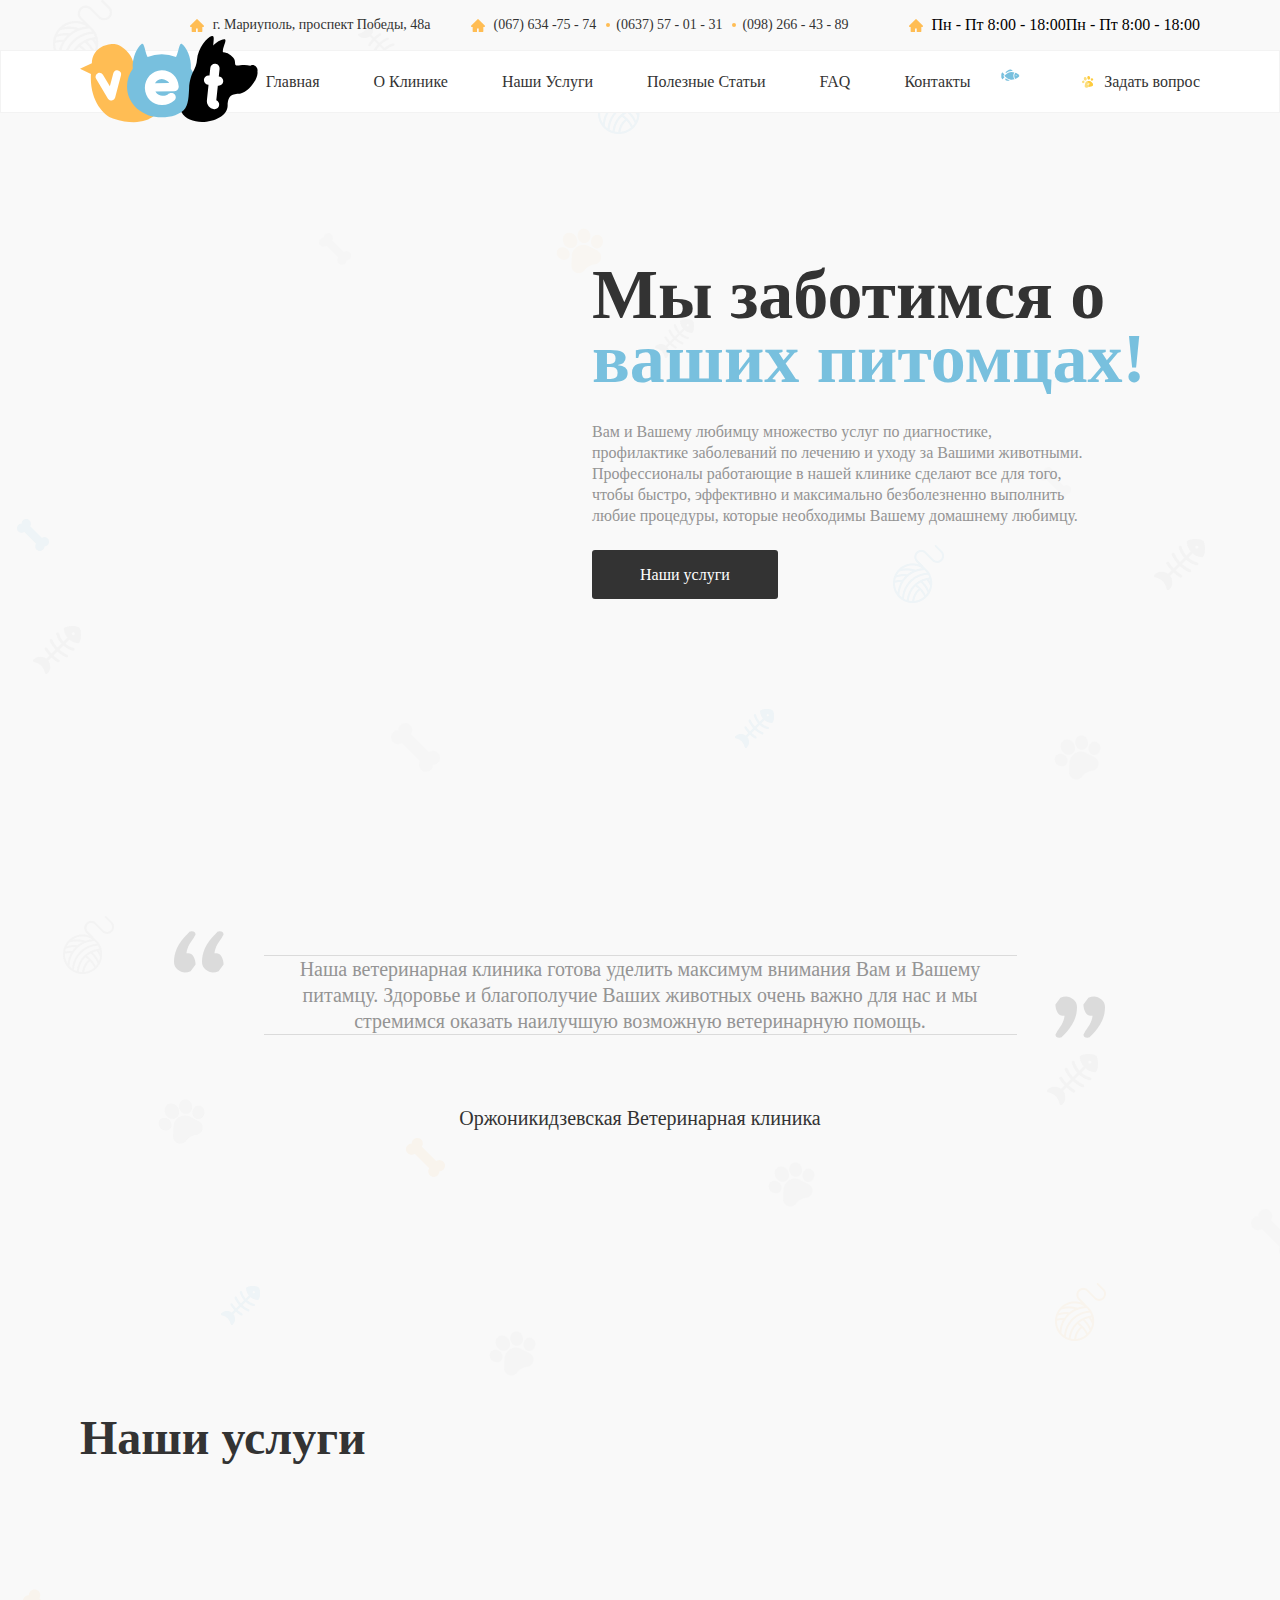
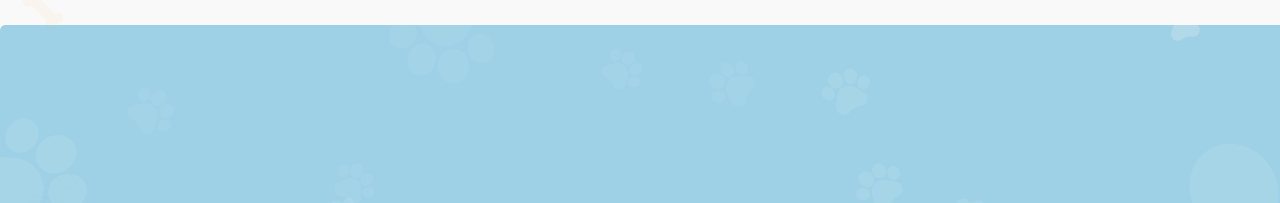
==== index.html @ b2831ac0 "initial commit" ====
<!DOCTYPE html>
<html lang="en">
<head>
  <meta charset="UTF-8">
  <meta http-equiv="X-UA-Compatible" content="IE=edge">
  <meta name="viewport" content="width=device-width, initial-scale=1.0">
  <link rel="stylesheet" href="css/normalize.css">
  <link rel="stylesheet" href="css/style.css">
  <title>3-imtihon</title>
</head>
<body>
  <header class="site_header">
    <div class="header_inner ">
      <div class="header_top container">
          <a class="location logo" href="#" target="_blank">г. Мариуполь, проспект Победы, 48а</a>
          <ul class="site-header__list">
              <li><a class="header_top_tel logo" href="tel:+0676347574">(067) 634 -75 - 74</a></li>
              <li><a class="header_top_tel circle" href="tel:+0637570131">(0637) 57 - 01 - 31</a></li>
              <li><a class="header_top_tel circle" href="tel:+0982664389">(098) 266 - 43 - 89</a></li>
          </ul>
          <ul class="site-header__list">
              <span class="date logo">Пн - Пт 8:00 - 18:00</span>
              <span class="date">Пн - Пт 8:00 - 18:00</span>
          </ul>
      </div>
      <div class="header_bottom">
          <div class="container">
              <div class="logo">
                  <a href="index.html" class="logo_link"><img src="img/site-header-logo.svg" alt="Logo image" class="logo_img"></a>
              </div>
              <div class="navbar">
                  <a href="#" class="header_link" target="_blank">Главная</a>
                  <a href="#" class="header_link" target="_blank">О Клинике</a>
                  <a href="#" class="header_link" target="_blank">Наши Услуги</a>
                  <a href="#" class="header_link" target="_blank">Полезные Статьи</a>
                  <a href="#" class="header_link" target="_blank">FAQ</a>
                  <a href="#" class="header_link" target="_blank">Контакты</a>
                  <img src="img/active-img.svg" alt="active icon" class="active">
              </div>
              <div class="enquire btn">
                  <a href="javascript:void(0)" class="header_link pet_logo">Задать вопрос</a>
              </div>
          </div>
      </div>
    </div>
  </header>
  <main class="site-main">
    <section class="site-hero">
      <div class="container">
        <div class="site-hero__content">
          <h1 class="site-hero__title">Мы заботимся о <span class="site-hero__span">ваших питомцах!</span></h1>
          <p class="site-hero__text">Вам и Вашему любимцу множество услуг по диагностике, профилактике заболеваний по лечению и уходу за Вашими животными. Профессионалы работающие в нашей клинике сделают все для того, чтобы быстро, эффективно и максимально безболезненно выполнить любие процедуры, которые необходимы Вашему домашнему любимцу.</p>
          <a class="site-hero__link" href="#">Наши услуги</a>
        </div>
      </div>
    </section>
    <section class="site-intro">
      <div class="container">
        <p class="site-intro__text">Наша ветеринарная клиника готова уделить максимум внимания Вам и Вашему питамцу. Здоровье и благополучие Ваших животных очень важно для нас и мы стремимся оказать наилучшую возможную ветеринарную помощь.</p>
        <p class="site-intro__smalltext">Оржоникидзевская Ветеринарная клиника</p>
      </div>
    </section>

    <section class="site-services">
      <div class="container">
        <h2 class="site-services__title">Наши услуги</h2>
      </div>

    </section>

    <section class="site-form">
      <div class="container">

      </div>
    </section>
  </main>

</body>
</html>
---- css/style.css ----
html {
  box-sizing: border-box;
  height: 100%;
  scroll-behavior: smooth;
}

*,
*::before,
*::after{
  box-sizing: inherit;
}

body {
  display: flex;
  flex-direction: column;
  overflow-x: hidden;
  height: 100%;
  padding: 0;
  margin: 0;
  background-image: url("../img/body-bg.png");
  background-color: #F9F9F9;
}

.visually-hidden {
  position: absolute;
  width: 1px;
  height: 1px;
  margin: -1px;
  border: 0;
  padding: 0;
  clip: rect(0 0 0 0);
  overflow: hidden;
}

.container {
  max-width: 1160px;
  padding-left: 20px;
  padding-right: 20px;
  margin-left: auto;
  margin-right: auto;
}


/* HEADER */

.header_top {
  display: flex;
  justify-content: flex-end;
  align-items: center;
}

.location {
  font-style: normal;
  font-weight: 500;
  font-size: 14px;
  line-height: 18px;
  display: flex;
  align-items: center;
  color: #333333;
  text-decoration: none;
}

.site-header__list {
  list-style: none;
  display: flex;
  justify-content: space-between;
  align-items: center;
}

.location:hover {
  color: #FFBD54;
}

.site_header .header_top a:active {
  color: #333333;
  opacity: 0.6;
}

.header_top_tel {
  position: relative;
  display: flex;
  align-items: center;
  text-decoration: none;
  font-style: normal;
  font-weight: 500;
  font-size: 14px;
  line-height: 18px;
  color: #333333;
  margin-right: 20px;
}

.header_top_tel:hover {
  color: #ffbd54;
}

.circle:before {
  content: "";
  width: 4px;
  height: 4px;
  background: #ffbd54;
  border-radius: 50%;
  position: absolute;
  left: -10px;
}

.site_header .header_top .logo {
  position: relative;
  display: block;
  padding-left: 23px;
}

.site_header .header_top .logo:before {
  content: "";
  width: 14px;
  height: 14px;
  background-image: url("../img/home-icon.svg");
  background-repeat: no-repeat;
  background-size: contain;
  background-position: center;
  left: 0;
  position: absolute;
  top: 0;
  bottom: 0;
  margin: auto;
}

.site_header .header_bottom .pet_logo {
  position: relative;
  display: block;
  padding-left: 23px;
  font-style: normal;
  font-weight: 500;
  font-size: 16px;
  line-height: 21px;
  text-align: right;
  text-decoration: none;
  color: #333333;
}

.site_header .header_bottom .pet_logo:before {
  content: "";
  width: 14px;
  height: 14px;
  background-image: url("../img/header-cage.svg");
  background-repeat: no-repeat;
  background-size: contain;
  background-position: center;
  left: 0;
  position: absolute;
  top: 0;
  bottom: 0;
  margin: auto;
}

.header_bottom {
  background: #FFFFFF;
  border: 1px solid #F3F3F3;
  -webkit-box-sizing: border-box;
  box-sizing: border-box;
}

.header_bottom .container {
  display: -webkit-box;
  display: -ms-flexbox;
  display: flex;
  -webkit-box-pack: justify;
  -ms-flex-pack: justify;
  justify-content: space-between;
  -webkit-box-align: center;
  -ms-flex-align: center;
  align-items: center;
}

.header_bottom .navbar .header_link {
  position: relative;
  font-style: normal;
  font-weight: 500;
  font-size: 16px;
  line-height: 21px;
  text-decoration: none;
  color: #333333;
  display: inline-block;
  padding: 20px 25px;
}

.header_bottom .navbar .header_link:after {
  content: '';
  position: absolute;
  width: 60%;
  height: 4px;
  bottom: 20px;
  background: #F4FFAD;
  left: 0;
  margin: auto;
  right: 0;
  display: none;
}

.header_bottom .navbar .header_link:hover::after {
  display: block;
}

.header_bottom .navbar .header_link:active {
  opacity: 0.6;
}

.header_bottom .navbar .header_link:active~.active {
  opacity: 0.6;
}

.header_bottom .navbar {
  margin-left: 100px;
  position: relative;
}

.header_bottom {
  position: relative;
}

.header_bottom .logo .logo_link {
  position: absolute;
  top: -15px;
}

.header_bottom .logo .logo_link:hover {
  opacity: 0.8;
}

.header_bottom .logo .logo_link:active {
  opacity: 0.6;
}

/* HERO */

.site-hero {
  padding-top: 150px;
  padding-bottom: 300px;
}

.site-hero {
  background-image: url("../img/hero-bgimg-first.svg"), url("../img/hero-bgimg-second.svg");
  background-position: calc(50% + -100px) -190px, calc(50% + -120px) -150px;
  background-repeat: no-repeat;
}

.site-hero__content {
  width: 608px;
  margin-left: auto;
}

.site-hero__title {
  font-style: normal;
  font-weight: bold;
  font-size: 70px;
  line-height: 64px;
  color: #333333;
  margin: 0;
  margin-bottom: 30px;
}

.site-hero__span {
  color: #78C0DE;
}

.site-hero__text {
  max-width: 495px;
  font-style: normal;
  font-weight: normal;
  font-size: 16px;
  line-height: 21px;
  color: #949494;
  margin: 0;
  margin-bottom: 38px;
}

.site-hero__link {
  padding: 16px 48px;
  text-decoration: none;
  font-style: normal;
  font-weight: 500;
  font-size: 16px;
  line-height: 21px;
  border-radius: 3px;
  background: #333333;
  color: #FFFFFF;
}

/* INTRO */

.site-intro {
  padding-top: 50px;
  padding-bottom: 50px;
}

.site-intro__text {
  position: relative;
  width: 753px;
  margin-right: auto;
  margin-left: auto;
  font-style: normal;
  font-weight: normal;
  font-size: 20px;
  line-height: 26px;
  text-align: center;
  color: #949494;
  margin-bottom: 70px;
}

.site-intro__text {
  border-top: 1px solid #DBDBDB;
  border-bottom: 1px solid #DBDBDB;
}

.site-intro__text::before {
  position: absolute;
  width: 142px;
  height: 128px;
  top: -25px;
  left: -90px;
  content: "";
  display: block;
  background-image: url("../img/qo\'shtirnoq-open.svg");
  background-repeat: no-repeat;
}

.site-intro__text::after {
  position: absolute;
  width: 142px;
  height: 78px;
  top: 40px;
  right: -180px;
  content: "";
  display: block;
  background-image: url("../img/qo\'shtirnoq-close.svg");
  background-repeat: no-repeat;
}

.site-intro__smalltext {
  font-style: normal;
  font-weight: 500;
  font-size: 20px;
  line-height: 26px;
  text-align: center;
  color: #333333;
  margin: 0;
}

/* SERVICES */

.site-services {
  padding-top: 190px;
  padding-bottom: 120px;
}

.site-services__title {
  text-align: center;
  font-style: normal;
  font-weight: bold;
  font-size: 48px;
  line-height: 54px;
  display: flex;
  align-items: center;
  color: #333333;
}

/* FORM */

.site-form {
  padding-top: 90px;
  padding-bottom: 88px;
  width: 1440px;
  background-image: url("../img/form-bgimg.svg");
  background-repeat: no-repeat;
  background-size: cover;
}
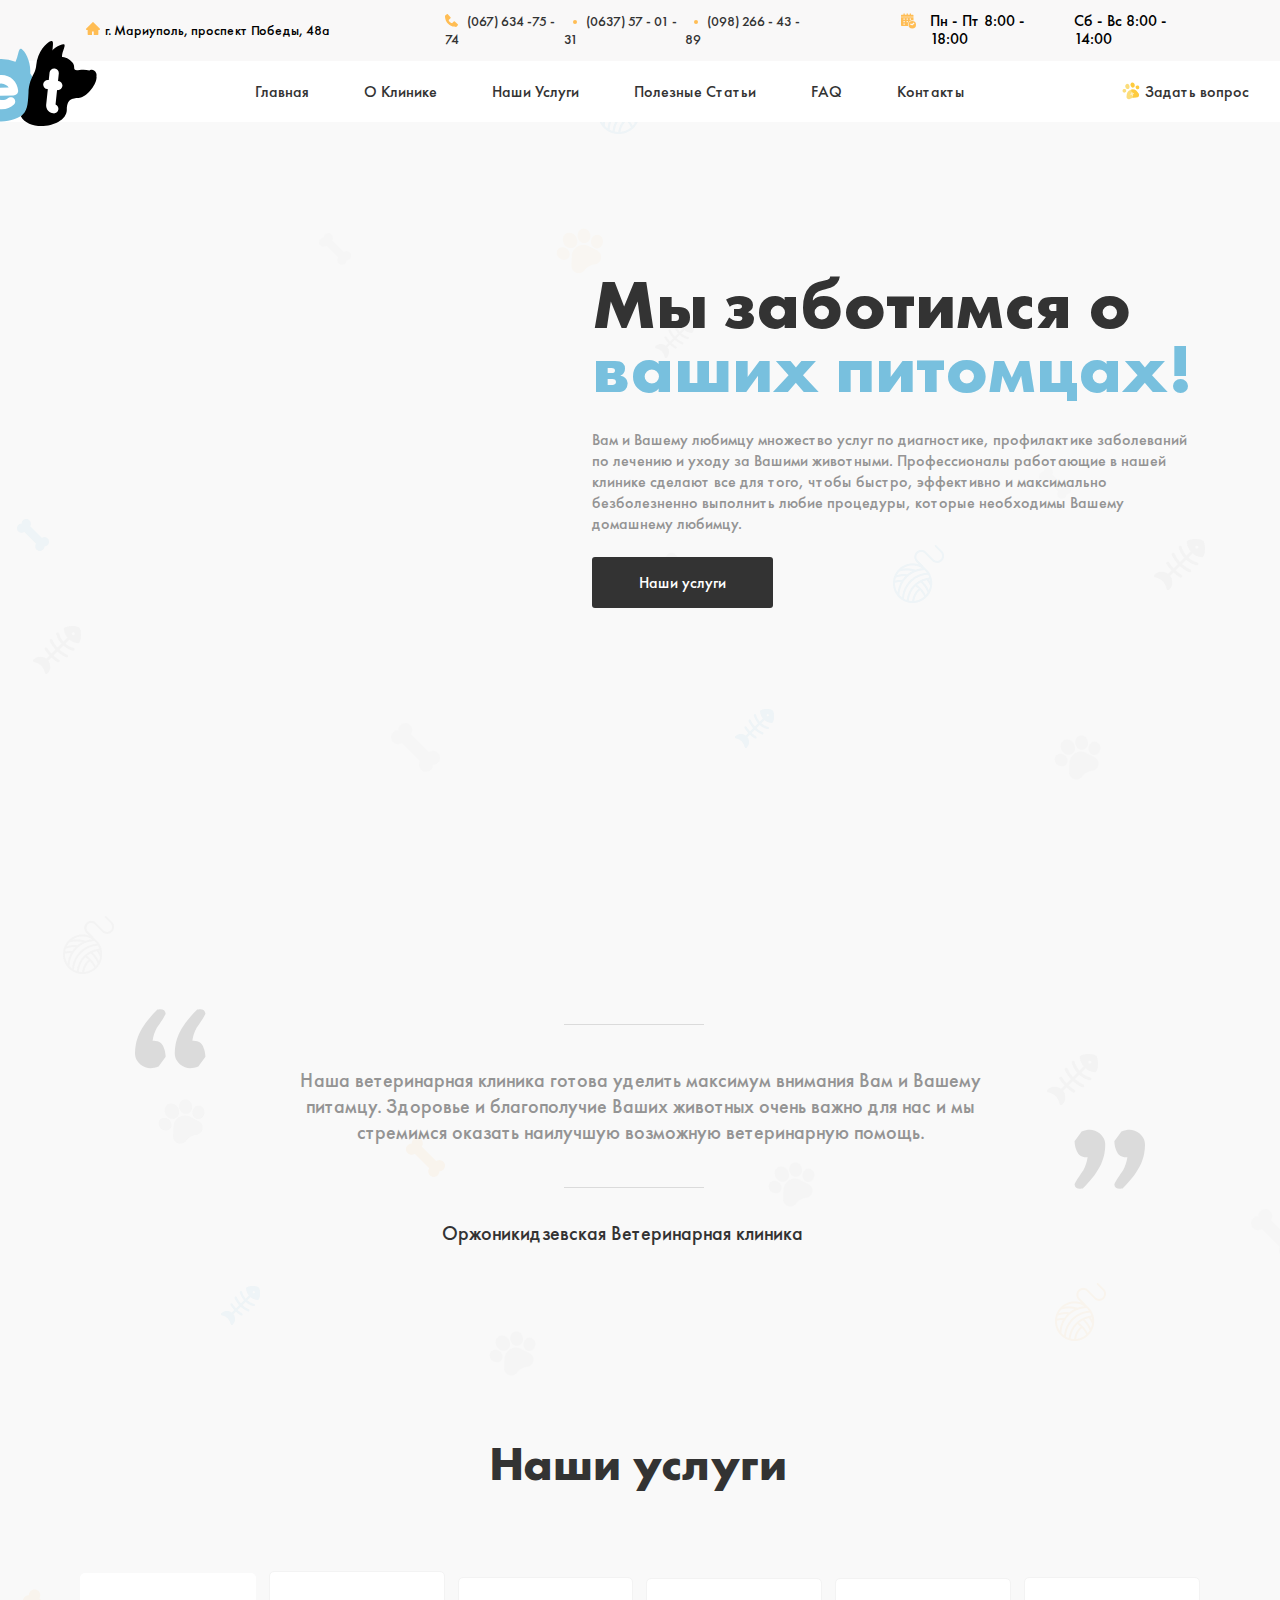
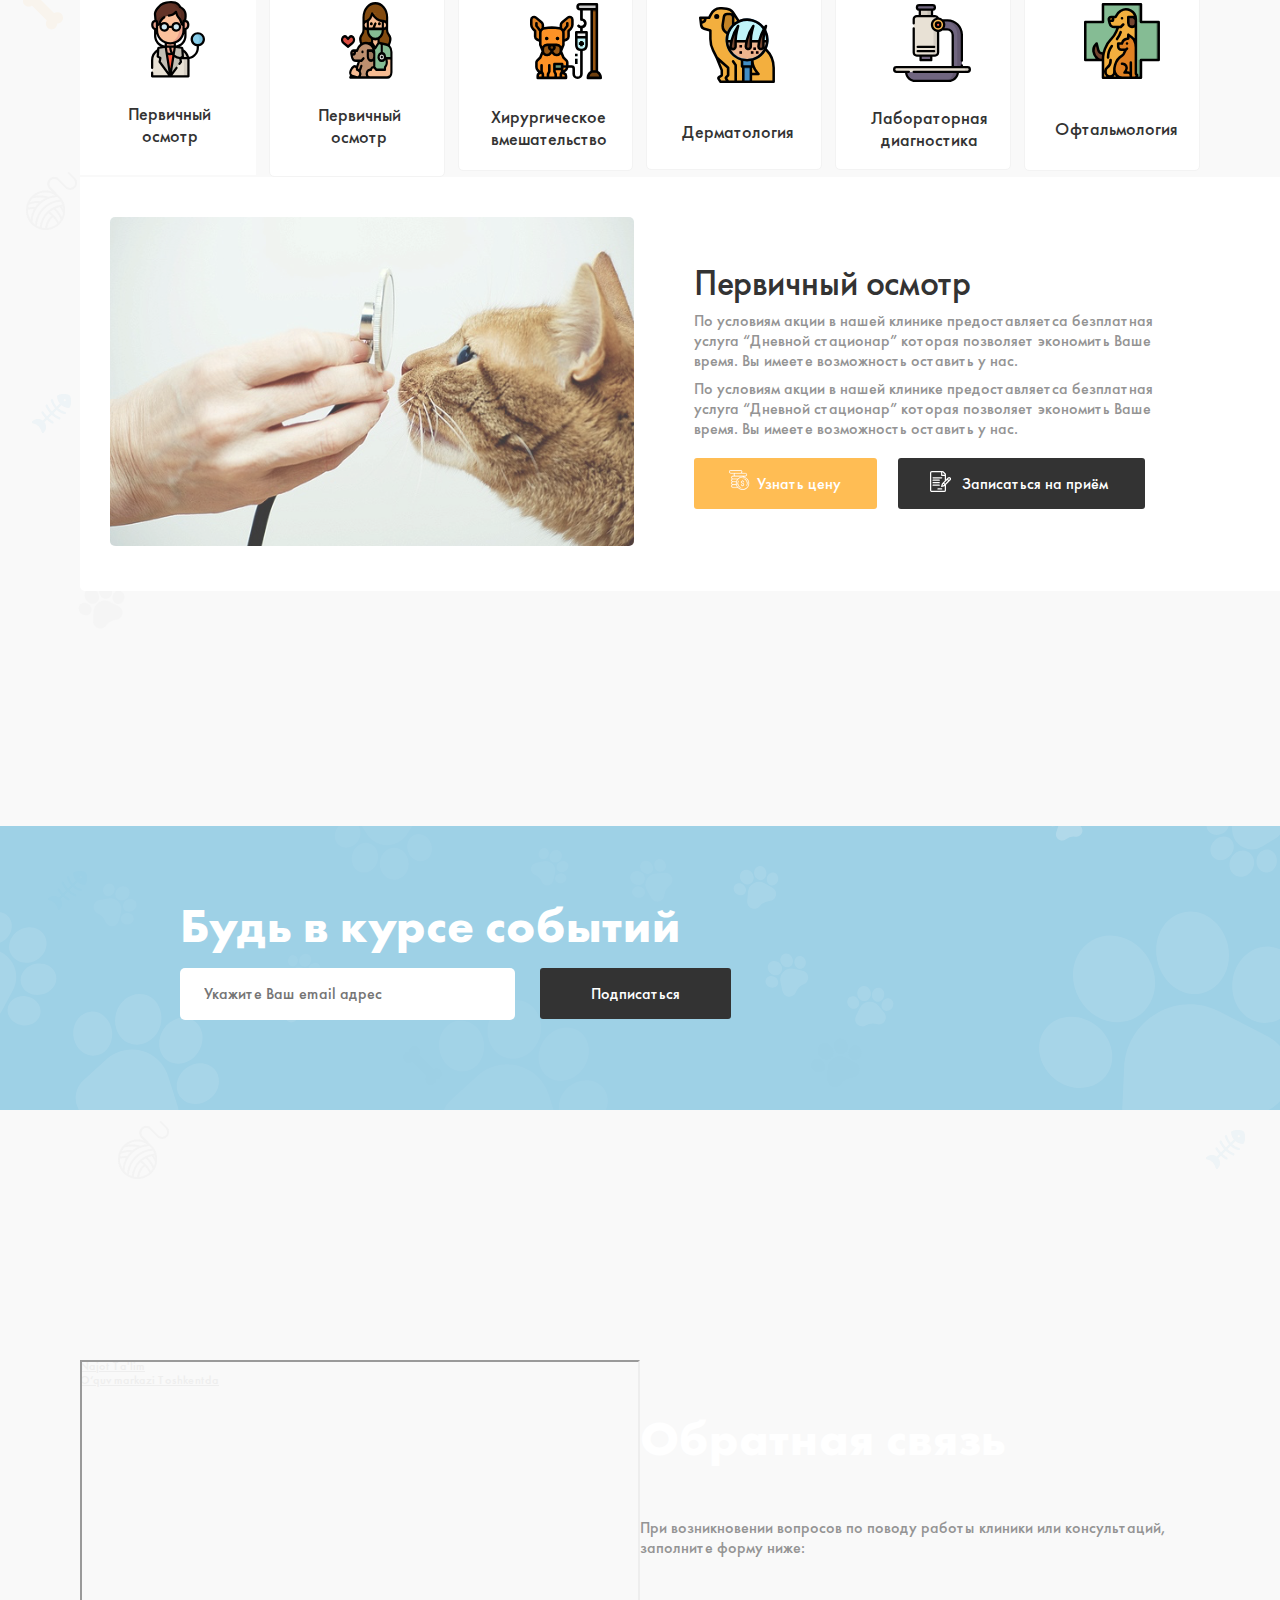
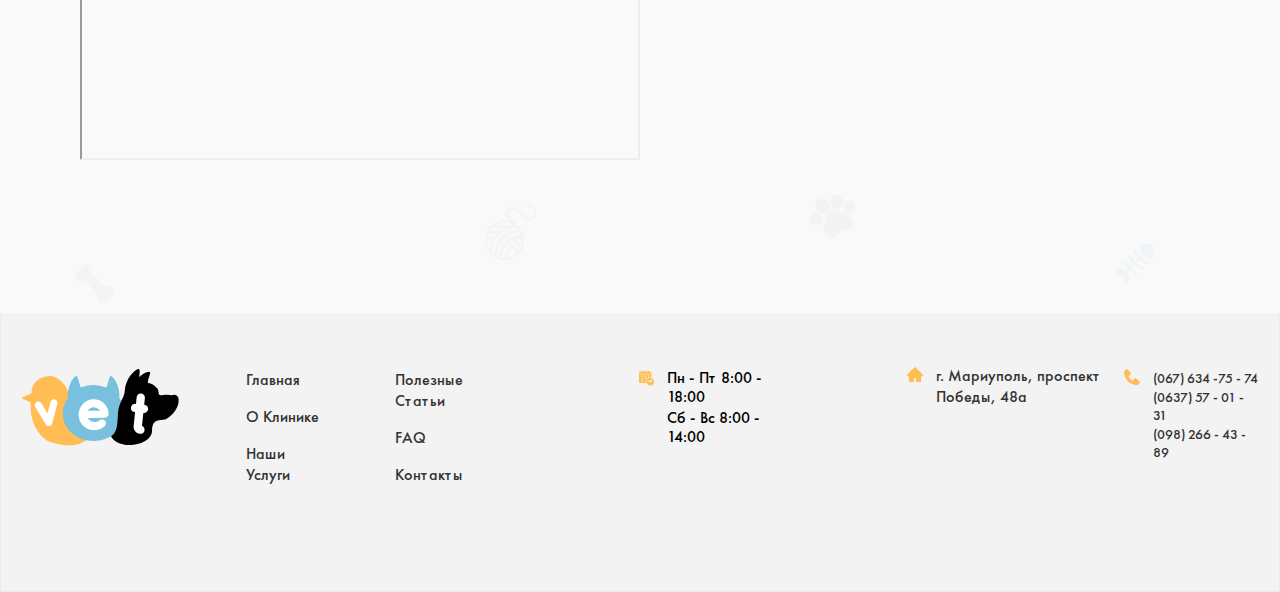
==== commit 785209a8: "initial commit" ====
--- a/index.html
+++ b/index.html
@@ -9,71 +9,260 @@
   <title>3-imtihon</title>
 </head>
 <body>
-  <header class="site_header">
-    <div class="header_inner ">
-      <div class="header_top container">
-          <a class="location logo" href="#" target="_blank">г. Мариуполь, проспект Победы, 48а</a>
-          <ul class="site-header__list">
-              <li><a class="header_top_tel logo" href="tel:+0676347574">(067) 634 -75 - 74</a></li>
-              <li><a class="header_top_tel circle" href="tel:+0637570131">(0637) 57 - 01 - 31</a></li>
-              <li><a class="header_top_tel circle" href="tel:+0982664389">(098) 266 - 43 - 89</a></li>
-          </ul>
-          <ul class="site-header__list">
-              <span class="date logo">Пн - Пт 8:00 - 18:00</span>
-              <span class="date">Пн - Пт 8:00 - 18:00</span>
-          </ul>
-      </div>
-      <div class="header_bottom">
-          <div class="container">
-              <div class="logo">
-                  <a href="index.html" class="logo_link"><img src="img/site-header-logo.svg" alt="Logo image" class="logo_img"></a>
-              </div>
-              <div class="navbar">
-                  <a href="#" class="header_link" target="_blank">Главная</a>
-                  <a href="#" class="header_link" target="_blank">О Клинике</a>
-                  <a href="#" class="header_link" target="_blank">Наши Услуги</a>
-                  <a href="#" class="header_link" target="_blank">Полезные Статьи</a>
-                  <a href="#" class="header_link" target="_blank">FAQ</a>
-                  <a href="#" class="header_link" target="_blank">Контакты</a>
-                  <img src="img/active-img.svg" alt="active icon" class="active">
-              </div>
-              <div class="enquire btn">
-                  <a href="javascript:void(0)" class="header_link pet_logo">Задать вопрос</a>
-              </div>
-          </div>
+  <header class="site-header">
+    <div class="header-top__wrapper">
+      <nav class="site-nav">
+        <div class="container">
+          <div class="header-top">
+            <address class="header-top__address">г. Мариуполь, проспект Победы, 48а</address>
+            <ul class="header-top__list">
+              <li class="header-top__item item-one">
+                <a class="header-top__link" href="tell:(067) 634 -75 - 74"> (067) 634 -75 - 74</a>
+              </li>
+              <li class="header-top__item item">
+                <a class="header-top__link" href="tell:(0637) 57 - 01 - 31"> (0637) 57 - 01 - 31</a>
+              </li>
+              <li class="header-top__item item">
+                <a class="header-top__link" href="tell:(098) 266 - 43 - 89"> (098) 266 - 43 - 89</a>
+              </li>
+            </ul>
+            <div class="header-top__time-wrapper">
+              <p class="header-top__time first-time">Пн - Пт 8:00 - 18:00</p>
+              <p class="header-top__time">Сб - Вс 8:00 - 14:00</p>
+            </div>
+          </div>
+        </div>
+      </nav>
+    </div>
+    <div class="header-bottom__wrapper">
+      <div class="header-bottom__container">
+        <a href="index.html" class="site-logo">
+          <img class="site-logo__img" src="img/site-header-logo.svg" alt="site logo">
+        </a>
+
+        <ul class="header-bottom__list">
+          <li class="header-bottom__item">
+            <a class="header-bottom__link link-main" href="index.html" >Главная</a>
+          </li>
+          <li class="header-bottom__item">
+            <a class="header-bottom__link" href="#" >О Клинике</a>
+          </li>
+          <li class="header-bottom__item">
+            <a class="header-bottom__link" href="nashi-uslugi.html">Наши Услуги</a>
+          </li>
+          <li class="header-bottom__item">
+            <a class="header-bottom__link" href="#" >Полезные Статьи</a>
+          </li>
+          <li class="header-bottom__item">
+            <a class="header-bottom__link" href="faq.html" >FAQ</a>
+          </li>
+          <li class="header-bottom__item">
+            <a class="header-bottom__link" href="#" >Контакты</a>
+          </li>
+        </ul>
+
+        <a href="#" class="header-bottom__link-questions">
+          Задать вопрос
+        </a>
       </div>
     </div>
   </header>
   <main class="site-main">
     <section class="site-hero">
       <div class="container">
-        <div class="site-hero__content">
-          <h1 class="site-hero__title">Мы заботимся о <span class="site-hero__span">ваших питомцах!</span></h1>
-          <p class="site-hero__text">Вам и Вашему любимцу множество услуг по диагностике, профилактике заболеваний по лечению и уходу за Вашими животными. Профессионалы работающие в нашей клинике сделают все для того, чтобы быстро, эффективно и максимально безболезненно выполнить любие процедуры, которые необходимы Вашему домашнему любимцу.</p>
-          <a class="site-hero__link" href="#">Наши услуги</a>
+        <div class="site-hero__contents">
+          <h1 class="site-hero__title">Мы заботимся о <span class="title">ваших питомцах!</span></h1>
+          <p class="site-hero__text">
+            Вам и Вашему любимцу множество услуг по диагностике, профилактике заболеваний по лечению и уходу за Вашими животными. Профессионалы работающие в нашей клинике сделают все для того, чтобы быстро, эффективно и максимально безболезненно выполнить любие процедуры, которые необходимы Вашему домашнему любимцу.
+          </p>
+          <a href="#" class="site-hero__link">Наши услуги</a>
         </div>
       </div>
     </section>
     <section class="site-intro">
       <div class="container">
-        <p class="site-intro__text">Наша ветеринарная клиника готова уделить максимум внимания Вам и Вашему питамцу. Здоровье и благополучие Ваших животных очень важно для нас и мы стремимся оказать наилучшую возможную ветеринарную помощь.</p>
-        <p class="site-intro__smalltext">Оржоникидзевская Ветеринарная клиника</p>
+        <div class="site-intro__content">
+          <blockquote class="site-intro__text">
+            Наша ветеринарная клиника готова уделить максимум внимания Вам и Вашему питамцу. Здоровье и благополучие Ваших животных очень важно для нас и мы стремимся оказать наилучшую возможную ветеринарную помощь.
+          </blockquote>
+          <span class="site-intro__span">
+            Оржоникидзевская Ветеринарная клиника
+          </span>
+        </div>
       </div>
     </section>
 
     <section class="site-services">
       <div class="container">
         <h2 class="site-services__title">Наши услуги</h2>
-      </div>
-
+
+        <ul class="site-services__list">
+          <li class="site-services__item">
+            <img class="site-services__img" src="img/nashi-uslugi-doctor.svg" alt="image doctor" width="54" height="77">
+            <p class="site-services__text">
+              Первичный осмотр
+            </p>
+          </li>
+          <li class="site-services__item-two">
+            <img class="site-services__img" src="img/nashi-uslugi-xamshira.svg" alt="image doctor" width="52" height="77">
+            <p class="site-services__text">
+              Первичный осмотр
+            </p>
+          </li>
+          <li class="site-services__item-three">
+            <img class="site-services__img" src="img/nashi-uslugi-dog.svg" alt="image doctor" width="72" height="77">
+            <p class="site-services__text item-three">
+              Хирургическое вмешательство
+            </p>
+          </li>
+          <li class="site-services__item-four">
+            <img class="img-item__four" src="img/nashi-uslugi-small__dog.svg" alt="image doctor" width="76" height="76">
+            <p class="site-services__text item-four">
+              Дерматология
+            </p>
+          </li>
+          <li class="site-services__item-five">
+            <img class="img-item__five" src="img/nashi-uslugi-mikraskop.svg" alt="image doctor" width="78" height="78">
+            <p class="site-services__text item-five">
+              Лабораторная диагностика
+            </p>
+          </li>
+          <li class="site-services__item-six">
+            <img class="img-item__six" src="img/nashi-uslugi-dogs.svg" alt="image doctor" width="76" height="76">
+            <p class="site-services__text item-six">
+              Офтальмология
+            </p>
+          </li>
+        </ul>
+
+
+        <div class="inspection">
+          <div class="img-wrapper">
+            <img class="cat" src="img/nashi-uslugi-glavniy-img.svg" alt="cat">
+          </div>
+
+          <div class="right-content__wrapper">
+            <h3 class="right-content__title">Первичный осмотр</h3>
+            <p class="right-content__text-top">
+              По условиям акции в нашей клинике предоставляетса безплатная услуга “Дневной стационар” которая позволяет экономить Ваше время. Вы имеете возможность оставить у нас.
+            </p>
+            <p class="right-content__text-bottom">
+              По условиям акции в нашей клинике предоставляетса безплатная услуга “Дневной стационар” которая позволяет экономить Ваше время. Вы имеете возможность оставить у нас.
+            </p>
+
+            <ul class="right-content__list">
+              <li class="right-content__item">
+                <a href="#" class="right-content__link">
+                  Узнать цену
+                </a>
+              </li>
+              <li class="right-content__item">
+                <a href="#" class="right-content__second-link">
+                  Записаться на приём
+                </a>
+              </li>
+            </ul>
+          </div>
+        </div>
+      </div>
     </section>
 
     <section class="site-form">
       <div class="container">
-
+       <div class="site-form__content">
+        <h2 class="site-form__title">
+          Будь в курсе событий
+        </h2>
+
+        <form class="events-form" action="https://echo.htmlacademy.ru" method="POST">
+          <input type="email" name="email" placeholder="Укажите Ваш email адрес" class="input-email" pattern="^([a-z0-9_\.-]+)@([\da-z\.-]+)\.([a-z\.]{2,6})$" required>
+
+          <button class="site-form__button" type="submit">Подписаться</button>
+        </form>
+       </div>
+      </div>
+    </section>
+    <section class="site-iframe">
+      <div class="container">
+        <div class="div-all">
+          <div class="iframe-content">
+            <div style="position:relative;overflow:hidden;"><a href="https://yandex.uz/maps/org/najot_ta_lim/206616411269/?utm_medium=mapframe&utm_source=maps" style="color:#eee;font-size:12px;position:absolute;top:0px;">Najot Ta'lim</a><a href="https://yandex.uz/maps/10335/tashkent/category/educational_center/184106168/?utm_medium=mapframe&utm_source=maps" style="color:#eee;font-size:12px;position:absolute;top:14px;">O‘quv markazi  Toshkentda</a><iframe src="https://yandex.uz/map-widget/v1/-/CCUeMSF1LD" width="560" height="400" allowfullscreen="true" style="position:relative;"></iframe></div>
+          </div>
+          <div class="input-div">
+            <div class="input-div__content">
+              <h3 class="input-div__title">Обратная связь</h3>
+              <p class="input-div__text">При возникновении вопросов по поводу работы клиники или консультаций, заполните форму ниже:</p>
+            </div>
+          </div>
+        </div>
       </div>
     </section>
   </main>
+  <footer class="site-footer">
+    <div class="footer-container">
+      <div class="site-footer__content-wrapper">
+
+        <a href="#" class="footer-logo-link">
+          <img class="footer-logo__img" src="img/site-header-logo.svg" alt="site logo" width="158" height="77">
+        </a>
+
+        <ul class="footer-list__one">
+          <li class="footer-list__item">
+            <a href="#" class="footer-list__link">Главная</a>
+          </li>
+          <li class="footer-list__item">
+            <a href="#" class="footer-list__link">О Клинике</a>
+          </li>
+          <li class="footer-list__item">
+            <a href="nashi-uslugi.html" class="footer-list__link">Наши Услуги</a>
+          </li>
+        </ul>
+
+        <ul class="footer-list__one">
+          <li class="footer-list__item">
+            <a href="#" class="footer-list__link">Полезные Статьи</a>
+          </li>
+          <li class="footer-list__item">
+            <a href="#" class="footer-list__link">FAQ</a>
+          </li>
+          <li class="footer-list__item">
+            <a href="#" class="footer-list__link">Контакты</a>
+          </li>
+        </ul>
+
+        <ul class="footer-list__three">
+          <li class="list-three__item">
+            <p class="header-top__time first-time">Пн - Пт 8:00 - 18:00</p>
+          </li>
+          <li class="list-three__item">
+            <p class="header-top__time">Сб - Вс 8:00 - 14:00</p>
+          </li>
+        </ul>
+
+        <address class="footer-address">
+          г. Мариуполь, проспект Победы, 48а
+        </address>
+
+        <ul class="footer-tell__list">
+          <li class="footer-tell__item">
+            <a class="footer-tell__link" href="tell:(067) 634 -75 - 74">
+              (067) 634 -75 - 74
+            </a>
+          </li>
+          <li class="footer-tell__item">
+            <a class="footer-tell__link" href="tell:(0637) 57 - 01 - 31">
+              (0637) 57 - 01 - 31
+            </a>
+          </li>
+          <li class="footer-tell__item">
+            <a class="footer-tell__link" href="tell:(098) 266 - 43 - 89">
+              (098) 266 - 43 - 89
+            </a>
+          </li>
+        </ul>
+      </div>
+    </div>
+  </footer>
 
 </body>
 </html>--- a/css/style.css
+++ b/css/style.css
@@ -4,6 +4,34 @@
   scroll-behavior: smooth;
 }
 
+@font-face {
+  font-family: "Futura PT";
+  src: url("../fonts/FuturaPT-Light.woff2") format("woff2"),
+      url("../fonts/FuturaPT-Light.woff") format("woff");
+  font-weight: 300;
+  font-style: normal;
+  font-display: swap;
+}
+
+@font-face {
+  font-family: "Futura PT";
+  src: url("../fonts/FuturaPT-Medium.woff2") format("woff2"),
+      url("../fonts/FuturaPT-Medium.woff") format("woff");
+  font-weight: 500;
+  font-style: normal;
+  font-display: swap;
+}
+
+@font-face {
+  font-family: "Futura PT";
+  src: url("../fonts/FuturaPT-Bold.woff2") format("woff2"),
+      url("../fonts/FuturaPT-Bold.woff") format("woff");
+  font-weight: bold;
+  font-style: normal;
+  font-display: swap;
+}
+
+
 *,
 *::before,
 *::after{
@@ -17,6 +45,7 @@
   height: 100%;
   padding: 0;
   margin: 0;
+  font-family: "Futura PT";
   background-image: url("../img/body-bg.png");
   background-color: #F9F9F9;
 }
@@ -43,190 +72,240 @@
 
 /* HEADER */
 
-.header_top {
-  display: flex;
-  justify-content: flex-end;
-  align-items: center;
-}
-
-.location {
+.header-top{
+  display: flex;
+  align-items: center;
+  padding-top: 12px;
+  padding-bottom: 12px;
+}
+
+.header-top__wrapper{
+  background-color: #F9F8F8;
+}
+
+.header-top__list{
+  display: flex;
+  align-items: center;
+  list-style: none;
+  margin: 0;
+  padding: 0;
+  margin-left: 106px;
+}
+
+.header-top__address{
+  position: relative;
+  width: 250px;
   font-style: normal;
   font-weight: 500;
   font-size: 14px;
   line-height: 18px;
   display: flex;
   align-items: center;
-  color: #333333;
-  text-decoration: none;
-}
-
-.site-header__list {
-  list-style: none;
-  display: flex;
-  justify-content: space-between;
-  align-items: center;
-}
-
-.location:hover {
-  color: #FFBD54;
-}
-
-.site_header .header_top a:active {
-  color: #333333;
-  opacity: 0.6;
-}
-
-.header_top_tel {
-  position: relative;
-  display: flex;
-  align-items: center;
-  text-decoration: none;
+  margin: 0;
+  padding: 0;
+  margin-left: 25px;
+}
+
+.header-top__address::before{
+  content: "";
+  display: block;
+  position: absolute;
+  width: 14px;
+  height: 13px;
+  left: -19px;
+  top: 1px;
+  background-image: url("../img/home-icon.svg");
+  background-repeat: no-repeat;
+  background-position: center;
+  background-size: contain;
+}
+
+.header-top__link{
+  width: 107px;
   font-style: normal;
   font-weight: 500;
   font-size: 14px;
   line-height: 18px;
   color: #333333;
-  margin-right: 20px;
-}
-
-.header_top_tel:hover {
-  color: #ffbd54;
-}
-
-.circle:before {
-  content: "";
+  text-decoration: none;
+  margin-left: 22px;
+  transition: color 0.3s ease;
+}
+
+.header-top__link:hover{
+  color: #FFBD54;
+}
+
+.header-top__link:active{
+  opacity: 0.6;
+}
+
+
+.header-top__item{
+  position: relative;
+}
+
+.item-one{
+  position: relative;
+}
+
+.item-one::before{
+  content: "";
+  display: block;
+  position: absolute;
+  width: 13px;
+  height: 13px;
+  left: 0;
+  top: 2px;
+  background-image: url("../img/phone-icon.svg");
+  background-repeat: no-repeat;
+  background-position: center;
+  background-size: contain;
+}
+
+.item{
+  position: relative;
+}
+
+.item::before{
+  content: "";
+  display: block;
+  position: absolute;
   width: 4px;
   height: 4px;
-  background: #ffbd54;
+  top: 8px;
+  left: 9px;
+  background-color: #FFBD54;
   border-radius: 50%;
-  position: absolute;
-  left: -10px;
-}
-
-.site_header .header_top .logo {
-  position: relative;
-  display: block;
-  padding-left: 23px;
-}
-
-.site_header .header_top .logo:before {
-  content: "";
+}
+
+.header-top__time{
+  margin: 0;
+  padding: 0;
+}
+
+.header-top__time:nth-child(2){
+  margin-left: 17px;
+}
+
+.header-top__time-wrapper{
+  display: flex;
+  align-items: center;
+  margin-left: 119px;
+}
+
+.first-time{
+  position: relative;
+}
+
+.first-time::before {
+  content: "";
+  display: block;
+  position: absolute;
   width: 14px;
   height: 14px;
-  background-image: url("../img/home-icon.svg");
-  background-repeat: no-repeat;
-  background-size: contain;
-  background-position: center;
-  left: 0;
-  position: absolute;
-  top: 0;
-  bottom: 0;
-  margin: auto;
-}
-
-.site_header .header_bottom .pet_logo {
-  position: relative;
-  display: block;
-  padding-left: 23px;
+  left: -20px;
+  top: 2px;
+  background-image: url("../img/setting-icon.svg");
+  background-repeat: no-repeat;
+  background-position: center;
+  background-size: contain;
+}
+
+
+.header-bottom__wrapper{
+  background-color: #FFFFFF;
+  padding-top: 20px;
+  padding-bottom: 20px;
+}
+
+.header-bottom__list{
+  display: flex;
+  align-items: center;
+  list-style: none;
+  margin: 0;
+  padding: 0;
+  margin-left: 93px;
+}
+
+.header-bottom__container{
+  max-width: 1360px;
+  position: relative;
+  margin-left: auto;
+  margin-right: auto;
+  display: flex;
+  align-items: center;
+}
+
+.site-logo__img{
+  position: absolute;
+  width: 177px;
+  height: 86px;
+  top: -40px;
+  left: -80px;
+}
+
+.header-bottom__list{
+  margin: 0;
+  padding: 0;
+  margin-left: 200px;
+}
+
+.header-bottom__link{
+  text-decoration: none;
+  font-style: normal;
+  font-weight: 500;
+  font-size: 16px;
+  line-height: 21px;
+  color: #333333;
+  margin-left: 55px;
+}
+
+.header-bottom__link-questions{
+  position: relative;
+  margin-left: 180px;
   font-style: normal;
   font-weight: 500;
   font-size: 16px;
   line-height: 21px;
   text-align: right;
+  color: #333333;
   text-decoration: none;
-  color: #333333;
-}
-
-.site_header .header_bottom .pet_logo:before {
-  content: "";
-  width: 14px;
-  height: 14px;
+}
+
+.header-bottom__link-questions::before{
+  content: "";
+  display: block;
+  position: absolute;
+  width: 23px;
+  height: 20px;
+  left: -25px;
+  top: 0;
   background-image: url("../img/header-cage.svg");
   background-repeat: no-repeat;
-  background-size: contain;
-  background-position: center;
-  left: 0;
-  position: absolute;
+  background-position: center;
+  background-size: contain;
+}
+
+.link-main{
+  position: relative;
+}
+
+.link-main::before{
+  content: "";
+  display: block;
+  position: absolute;
+  width: 20px;
+  height: 20px;
+  left: -30px;
   top: 0;
-  bottom: 0;
-  margin: auto;
-}
-
-.header_bottom {
-  background: #FFFFFF;
-  border: 1px solid #F3F3F3;
-  -webkit-box-sizing: border-box;
-  box-sizing: border-box;
-}
-
-.header_bottom .container {
-  display: -webkit-box;
-  display: -ms-flexbox;
-  display: flex;
-  -webkit-box-pack: justify;
-  -ms-flex-pack: justify;
-  justify-content: space-between;
-  -webkit-box-align: center;
-  -ms-flex-align: center;
-  align-items: center;
-}
-
-.header_bottom .navbar .header_link {
-  position: relative;
-  font-style: normal;
-  font-weight: 500;
-  font-size: 16px;
-  line-height: 21px;
-  text-decoration: none;
-  color: #333333;
-  display: inline-block;
-  padding: 20px 25px;
-}
-
-.header_bottom .navbar .header_link:after {
-  content: '';
-  position: absolute;
-  width: 60%;
-  height: 4px;
-  bottom: 20px;
-  background: #F4FFAD;
-  left: 0;
-  margin: auto;
-  right: 0;
-  display: none;
-}
-
-.header_bottom .navbar .header_link:hover::after {
-  display: block;
-}
-
-.header_bottom .navbar .header_link:active {
-  opacity: 0.6;
-}
-
-.header_bottom .navbar .header_link:active~.active {
-  opacity: 0.6;
-}
-
-.header_bottom .navbar {
-  margin-left: 100px;
-  position: relative;
-}
-
-.header_bottom {
-  position: relative;
-}
-
-.header_bottom .logo .logo_link {
-  position: absolute;
-  top: -15px;
-}
-
-.header_bottom .logo .logo_link:hover {
-  opacity: 0.8;
-}
-
-.header_bottom .logo .logo_link:active {
+  background-image: url("../img/active.svg");
+  background-repeat: no-repeat;
+  background-position: center;
+  background-size: contain;
+}
+
+.header-bottom__link:active{
   opacity: 0.6;
 }
 
@@ -237,123 +316,179 @@
   padding-bottom: 300px;
 }
 
-.site-hero {
+.site-hero{
+  padding-bottom: 354px;
   background-image: url("../img/hero-bgimg-first.svg"), url("../img/hero-bgimg-second.svg");
-  background-position: calc(50% + -100px) -190px, calc(50% + -120px) -150px;
-  background-repeat: no-repeat;
-}
-
-.site-hero__content {
+  background-position: calc(50% + -175px) -150px, calc(50% + 55px) -100px;
+  background-repeat: no-repeat;
+  background-size: cover;
+}
+
+.site-hero__contents{
+  position: relative;
   width: 608px;
   margin-left: auto;
 }
 
-.site-hero__title {
+.site-hero__contents::before{
+  content: "";
+  display: block;
+  width: 319px;
+  height: 430px;
+  position: absolute;
+  top: 310px;
+  right: -270px;
+
+  background-repeat: no-repeat;
+  background-position: center;
+  background-size: contain;
+}
+
+.site-hero__title{
   font-style: normal;
   font-weight: bold;
   font-size: 70px;
   line-height: 64px;
   color: #333333;
   margin: 0;
-  margin-bottom: 30px;
-}
-
-.site-hero__span {
+  padding: 0;
+  margin-bottom: 29px;
+}
+
+.title{
   color: #78C0DE;
 }
 
-.site-hero__text {
-  max-width: 495px;
+.site-hero__text{
+  max-width: 600px;
   font-style: normal;
   font-weight: normal;
   font-size: 16px;
   line-height: 21px;
   color: #949494;
   margin: 0;
+  padding: 0;
   margin-bottom: 38px;
 }
 
-.site-hero__link {
-  padding: 16px 48px;
+.site-hero__link{
   text-decoration: none;
   font-style: normal;
   font-weight: 500;
   font-size: 16px;
   line-height: 21px;
+  color: #FFFFFF;
+  background: #333333;
   border-radius: 3px;
-  background: #333333;
-  color: #FFFFFF;
+  padding: 15px 47px;
+  transition: 0.3s ease;
+}
+
+.site-hero__link:hover{
+  background: rgba(51, 51, 51, 0.8);
+}
+
+.site-hero__link:active{
+  background: rgba(51, 51, 51, 0.6);
 }
 
 /* INTRO */
 
-.site-intro {
-  padding-top: 50px;
-  padding-bottom: 50px;
-}
-
-.site-intro__text {
+.site-intro{
+  padding-top: 100px;
+  padding-bottom: 191px;
+}
+
+.site-intro__text{
   position: relative;
   width: 753px;
-  margin-right: auto;
-  margin-left: auto;
   font-style: normal;
   font-weight: normal;
   font-size: 20px;
   line-height: 26px;
   text-align: center;
   color: #949494;
-  margin-bottom: 70px;
-}
-
-.site-intro__text {
-  border-top: 1px solid #DBDBDB;
-  border-bottom: 1px solid #DBDBDB;
-}
-
-.site-intro__text::before {
-  position: absolute;
-  width: 142px;
-  height: 128px;
-  top: -25px;
-  left: -90px;
-  content: "";
-  display: block;
-  background-image: url("../img/qo\'shtirnoq-open.svg");
-  background-repeat: no-repeat;
-}
-
-.site-intro__text::after {
-  position: absolute;
-  width: 142px;
-  height: 78px;
-  top: 40px;
-  right: -180px;
-  content: "";
-  display: block;
-  background-image: url("../img/qo\'shtirnoq-close.svg");
-  background-repeat: no-repeat;
-}
-
-.site-intro__smalltext {
+  margin-left: auto;
+  margin-right: auto;
+}
+
+.site-intro__text::before{
+  content: "";
+  display: block;
+  position: absolute;
+  top: -43px;
+  left: 300px;
+  width: 140px;
+  height: 1px;
+  background-color: #DBDBDB;
+}
+
+.site-intro__text::after{
+  content: "";
+  display: block;
+  position: absolute;
+  bottom: -43px;
+  left: 300px;
+  width: 140px;
+  height: 1px;
+  background-color: #DBDBDB;
+}
+
+.site-intro__span{
+  width: 397px;
+  display: block;
   font-style: normal;
   font-weight: 500;
   font-size: 20px;
   line-height: 26px;
-  text-align: center;
   color: #333333;
   margin: 0;
+  padding: 0;
+  margin-top: 75px;
+  margin-left: auto;
+  margin-right: auto;
+}
+
+.site-intro__content{
+  position: relative;
+}
+
+.site-intro__content::before{
+  content: "";
+  display: block;
+  position: absolute;
+  width: 71px;
+  height: 64px;
+  top: -60px;
+  left: 55px;
+  background-image: url("../img/qo\'shtirnoq-open.svg");
+  background-repeat: no-repeat;
+  background-position: center;
+  background-size: contain;
+}
+
+.site-intro__content::after{
+  content: "";
+  display: block;
+  position: absolute;
+  width: 71px;
+  height: 64px;
+  top: 60px;
+  right: 55px;
+  background-image: url("../img/qo\'shtirnoq-close.svg");
+  background-repeat: no-repeat;
+  background-position: center;
+  background-size: contain;
 }
 
 /* SERVICES */
 
-.site-services {
-  padding-top: 190px;
-  padding-bottom: 120px;
-}
-
-.site-services__title {
-  text-align: center;
+.site-services{
+  padding-bottom: 235px;
+}
+
+.site-services__title{
+  width: 303px;
   font-style: normal;
   font-weight: bold;
   font-size: 48px;
@@ -361,15 +496,564 @@
   display: flex;
   align-items: center;
   color: #333333;
+  margin: 0;
+  padding: 0;
+  margin-left: auto;
+  margin-right: auto;
+}
+
+.site-services__list{
+  position: relative;
+  list-style: none;
+  display: flex;
+  align-items: center;
+  margin: 0;
+  padding: 0;
+  margin-top: 80px;
+  margin-left: -13px;
+}
+
+.site-services__list::before{
+  content: "";
+  display: block;
+  position: absolute;
+  width: 14px;
+  height: 26px;
+  left: -30px;
+  top: 100px;
+  background-image: url("../img/arrow-one.svg");
+  background-repeat: no-repeat;
+  background-position: center;
+  background-size: contain;
+}
+
+.site-services__list::after{
+  content: "";
+  display: block;
+  position: absolute;
+  width: 14px;
+  height: 26px;
+  right: -30px;
+  top: 100px;
+  background-image: url("../img/arrow-two.svg");
+  background-repeat: no-repeat;
+  background-position: center;
+  background-size: contain;
+}
+
+
+.site-services__item{
+  width: 193px;
+  background-color: #FFFFFF;
+  border-radius: 5px 5px 0px 0px;
+  padding-top: 28px;
+  padding-bottom: 28px;
+  margin-left: 13px;
+}
+
+.site-services__img{
+  margin-left: 71px;
+  margin-bottom: 21px;
+}
+
+.site-services__text{
+  width: 126px;
+  font-style: normal;
+  font-weight: 500;
+  font-size: 18px;
+  line-height: 22px;
+  display: flex;
+  align-items: center;
+  text-align: center;
+  color: #333333;
+  margin: 0;
+  padding: 0;
+  padding-left: 48px;
+}
+
+.site-services__item-two{
+  width: 193px;
+  background-color: #FFFFFF;
+  border: 1px solid #F3F3F3;
+  border-radius: 5px;
+  padding-top: 30px;
+  padding-bottom: 28px;
+  margin-left: 13px;
+}
+
+.site-services__item-three{
+  width: 193px;
+  background-color: #FFFFFF;
+  border: 1px solid #F3F3F3;
+  border-radius: 5px;
+  margin-left: 13px;
+  padding-top: 25px;
+  padding-bottom: 20px;
+}
+
+.item-three{
+  padding: 0;
+  padding-left: 32px;
+}
+
+.site-services__item-four{
+  width: 193px;
+  background-color: #FFFFFF;
+  border: 1px solid #F3F3F3;
+  border-radius: 5px;
+  margin-left: 13px;
+  padding-top: 28px;
+  padding-bottom: 26px;
+}
+
+.item-four{
+  padding: 0;
+  padding-left: 35px;
+}
+
+.img-item__four{
+  margin-left: 52px;
+  margin-bottom: 34px;
+}
+
+.site-services__item-five{
+  width: 193px;
+  background-color: #FFFFFF;
+  border: 1px solid #F3F3F3;
+  border-radius: 5px;
+  margin-left: 13px;
+  padding-top: 25px;
+  padding-bottom: 18px;
+}
+
+.img-item__five{
+  margin-left: 57px;
+  margin-bottom: 21px;
+}
+
+.item-five{
+  padding: 0;
+  padding-left: 35px;
+}
+
+.site-services__item-six{
+  width: 193px;
+  background-color: #FFFFFF;
+  border: 1px solid #F3F3F3;
+  border-radius: 5px;
+  margin-left: 13px;
+  padding-top: 25px;
+  padding-bottom: 30px;
+}
+
+.img-item__six{
+  margin-left: 59px;
+  margin-bottom: 34px;
+}
+
+.item-six{
+  padding: 0;
+  padding-left: 30px;
+}
+
+.inspection{
+  width: 1223px;
+  background: #FFFFFF;
+  border-radius: 0px 5px 5px 5px;
+  display: flex;
+  align-items: center;
+}
+
+.right-content__title{
+  width: 333px;
+  font-style: normal;
+  font-weight: 500;
+  font-size: 36px;
+  line-height: 20px;
+  display: flex;
+  align-items: center;
+  color: #333333;
+  margin: 0;
+  padding: 0;
+}
+
+.right-content__text-top{
+  width: 492px;
+  font-style: normal;
+  font-weight: normal;
+  font-size: 16px;
+  line-height: 20px;
+  color: #949494;
+  margin: 0;
+  padding: 0;
+  margin-top: 18px;
+  margin-bottom: 8px;
+}
+
+.right-content__text-bottom{
+  width: 492px;
+  font-style: normal;
+  font-weight: normal;
+  font-size: 16px;
+  line-height: 20px;
+  color: #949494;
+  margin: 0;
+  padding: 0;
+  margin-bottom: 34px;
+}
+
+.right-content__list{
+  list-style: none;
+  margin: 0;
+  padding: 0;
+  display: flex;
+  align-items: center;
+}
+
+.cat{
+  padding-top: 40px;
+  padding-left: 30px;
+  padding-bottom: 40px;
+}
+
+.right-content__wrapper{
+  margin-left: 60px;
+}
+
+.right-content__link{
+  text-decoration: none;
+  font-style: normal;
+  font-weight: 500;
+  font-size: 16px;
+  line-height: 21px;
+  color: #FFFFFF;
+  margin-right: 21px;
+  background: #FFBD54;
+  border-radius: 3px;
+  padding-top: 15px;
+  padding-right: 36px;
+  padding-bottom: 15px;
+  padding-left: 63px;
+  background-image: url("../img/uznat-senu-img.svg");
+  background-repeat: no-repeat;
+  background-position: calc(50% + -46px) 12px;
+  background-size: 21px;
+  transition: opacity 0.3s ease;
+}
+
+.right-content__link:hover{
+  opacity: 0.8;
+}
+
+.right-content__link:active{
+  opacity: 0.6;
+}
+
+.right-content__second-link{
+  font-style: normal;
+  font-weight: 500;
+  font-size: 16px;
+  line-height: 21px;
+  color: #FFFFFF;
+  background: #333333;
+  border-radius: 3px;
+  padding-top: 15px;
+  padding-bottom: 15px;
+  padding-right: 37px;
+  padding-left: 64px;
+  text-decoration: none;
+  background-image: url("../img/zapisatsiya-img.svg");
+  background-repeat: no-repeat;
+  background-size: 21px;
+  background-position: calc(50% + -81px) 13px;
+  transition: opacity 0.3s ease;
+}
+
+.right-content__second-link:hover{
+  opacity: 0.8;
+}
+
+.right-content__second-link:active{
+  opacity: 0.6;
 }
 
 /* FORM */
 
-.site-form {
+.site-form{
+  position: relative;
+  background-image: url("../img/form-bgimg.svg");
+  background-repeat: no-repeat;
+  background-position: center;
+  background-size: cover;
+}
+
+.site-form__content{
   padding-top: 90px;
-  padding-bottom: 88px;
-  width: 1440px;
-  background-image: url("../img/form-bgimg.svg");
-  background-repeat: no-repeat;
-  background-size: cover;
+  padding-bottom: 90px;
+  padding-left: 100px;
+}
+
+.site-form__title{
+  width: 550px;
+  position: relative;
+  font-style: normal;
+  font-weight: bold;
+  font-size: 48px;
+  line-height: 20px;
+  display: flex;
+  align-items: center;
+  color: #FFFFFF;
+  margin: 0;
+  padding: 0;
+  margin-bottom: 32px;
+}
+
+.site-form::before{
+  content: "";
+  display: block;
+  position: absolute;
+  right: 135px;
+  top: -38px;
+  width: 613px;
+  height: 481px;
+  background-image: url("../img/form-bgimg-dog.svg");
+  background-repeat: no-repeat;
+  background-position: center;
+  background-size: contain;
+}
+
+.input-email{
+  width: 335px;
+  border-radius: 5px;
+  border: 2px solid transparent;
+  padding-top: 15px;
+  padding-bottom: 15px;
+  padding-left: 22px;
+  padding-right: 10px;
+}
+
+.input-email:not(:placeholder-shown):not(:focus):invalid{
+  border: 2px solid #FF6347;
+}
+
+.input-email:not(:placeholder-shown):not(:focus):valid{
+  border: 2px solid #90EE90;
+}
+
+.site-form__button{
+  font-style: normal;
+  font-weight: 500;
+  font-size: 16px;
+  line-height: 21px;
+  background-color: #333333;
+  color: #FFFFFF;
+  border-radius: 3px;
+  padding: 15px 51px;
+  margin-left: 21px;
+  border: none;
+  transition: 0.3s ease;
+}
+
+.site-form__button:hover{
+  opacity: 0.8;
+  cursor: pointer;
+}
+
+.site-form__button:active{
+  opacity: 0.6;
+  cursor: pointer;
+}
+
+/* IFRAME */
+
+.site-iframe {
+  padding-top: 250px;
+  padding-bottom: 150px;
+}
+
+
+.div-all {
+  display: flex;
+  justify-content: space-between;
+
+}
+
+.input-div {
+  width: 760px;
+  background-image: url("../img/black-form-bg.png");
+  background-repeat: no-repeat;
+}
+
+.input-div__title {
+  font-style: normal;
+  font-weight: bold;
+  font-size: 48px;
+  line-height: 62px;
+  color: #FFFFFF;
+}
+
+.input-div__text {
+  font-style: normal;
+  font-weight: normal;
+  font-size: 16px;
+  line-height: 20px;
+  color: #949494;
+}
+
+
+/* FOOTER */
+
+.site-footer{
+  background: #F3F3F3;
+  border: 1px solid #EBEBEB;
+  padding-top: 54px;
+  padding-bottom: 90px;
+}
+
+.site-footer__content-wrapper{
+  display: flex;
+}
+
+.footer-list__one{
+  list-style: none;
+  margin: 0;
+  padding: 0;
+  margin-left: 67px;
+}
+
+.footer-list__item{
+  margin-bottom: 16px;
+}
+
+.footer-list__link{
+  font-style: normal;
+  font-weight: 500;
+  font-size: 16px;
+  line-height: 21px;
+  color: #333333;
+  text-decoration: none;
+  transition: color 0.3s ease;
+}
+
+.footer-list__link:hover{
+  color: #FFBD54;
+}
+
+.footer-list__link:active{
+  opacity: 0.6;
+}
+
+.footer-list__three{
+  list-style: none;
+  margin: 0;
+  padding: 0;
+  margin-left: 157px;
+}
+
+.list-three__item{
+  margin-bottom: 3px;
+}
+
+.first-time {
+  position: relative;
+}
+
+.first-time::before {
+  position: absolute;
+  content: "";
+  display: block;
+  width: 16px;
+  height: 16px;
+  left: -29px;
+  top: 1px;
+  background-image: url("../img/setting-icon.svg");
+  background-repeat: no-repeat;
+  background-position: center;
+  background-size: contain;
+}
+
+.footer-address{
+  width: 177px;
+  position: relative;
+  font-style: normal;
+  font-weight: 500;
+  font-size: 16px;
+  line-height: 21px;
+  display: flex;
+  align-items: center;
+  color: #333333;
+  height: 0;
+  margin-left: 139px;
+  margin-top: 17px;
+}
+
+.footer-address::before{
+  content: "";
+  display: block;
+  width: 16px;
+  height: 16px;
+  position: absolute;
+  left: -29px;
+  top: -20px;
+  background-image: url("../img/home-icon.svg");
+  background-repeat: no-repeat;
+  background-position: center;
+  background-size: contain;
+}
+
+.footer-container{
+  max-width: 1360px;
+  padding-left: 20px;
+  padding-right: 20px;
+  margin-left: auto;
+  margin-right: auto;
+}
+
+.footer-tell__list{
+  position: relative;
+  list-style: none;
+  margin: 0;
+  padding: 0;
+  margin-left: 50px;
+}
+
+.footer-tell__list::before{
+  content: "";
+  display: block;
+  position: absolute;
+  width: 16px;
+  height: 16px;
+  left: -29px;
+  top: 0;
+  background-image: url("../img/phone-icon.svg");
+  background-repeat: no-repeat;
+  background-position: center;
+  background-size: contain;
+}
+
+.footer-tell__link{
+  text-decoration: none;
+  margin-bottom: 4px;
+  font-style: normal;
+  font-weight: 500;
+  font-size: 14px;
+  line-height: 18px;
+  color: #333333;
+  transition: color 0.3s ease;
+}
+
+.footer-tell__link:hover{
+  color: #FFBD54;
+}
+
+.footer-tell__link:active{
+  opacity: 0.6;
+}
+
+.footer-logo-link:hover{
+  opacity: 0.8;
+}
+
+.footer-logo-link:active{
+  opacity: 0.6;
 }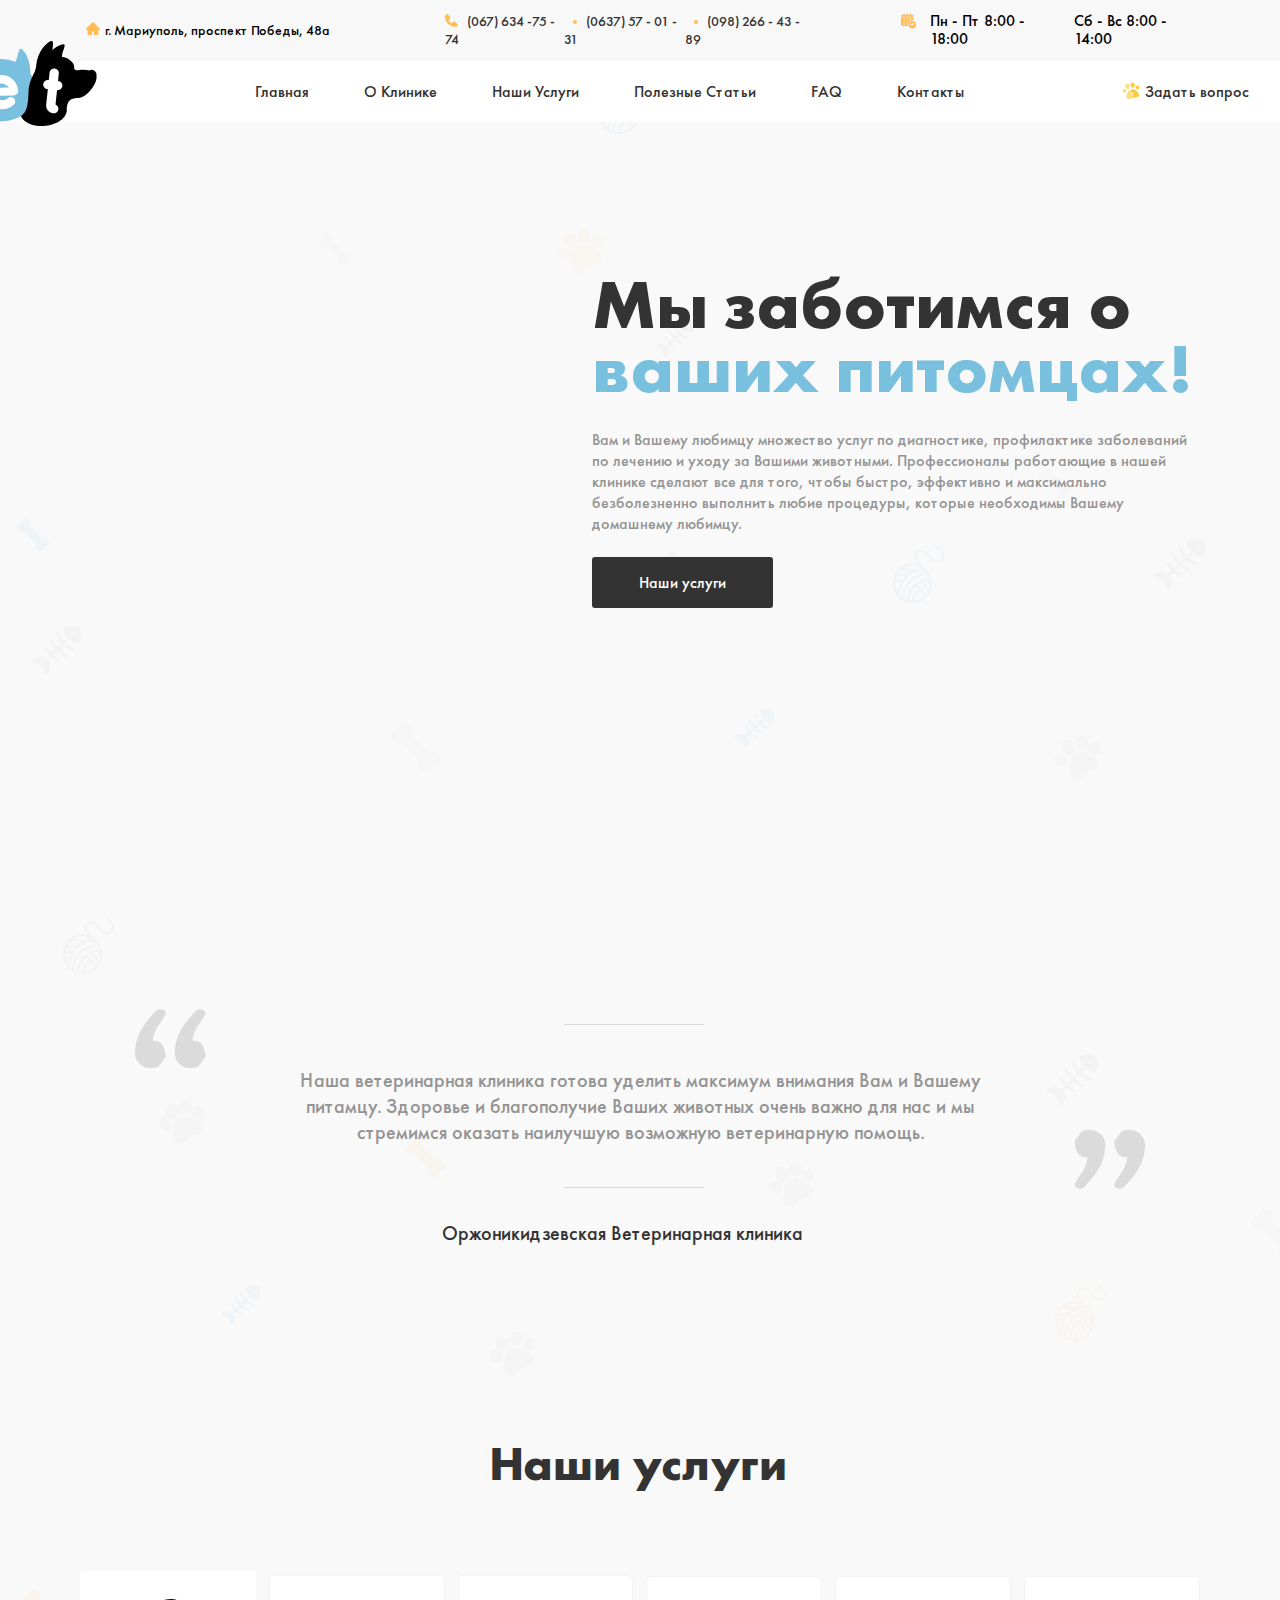
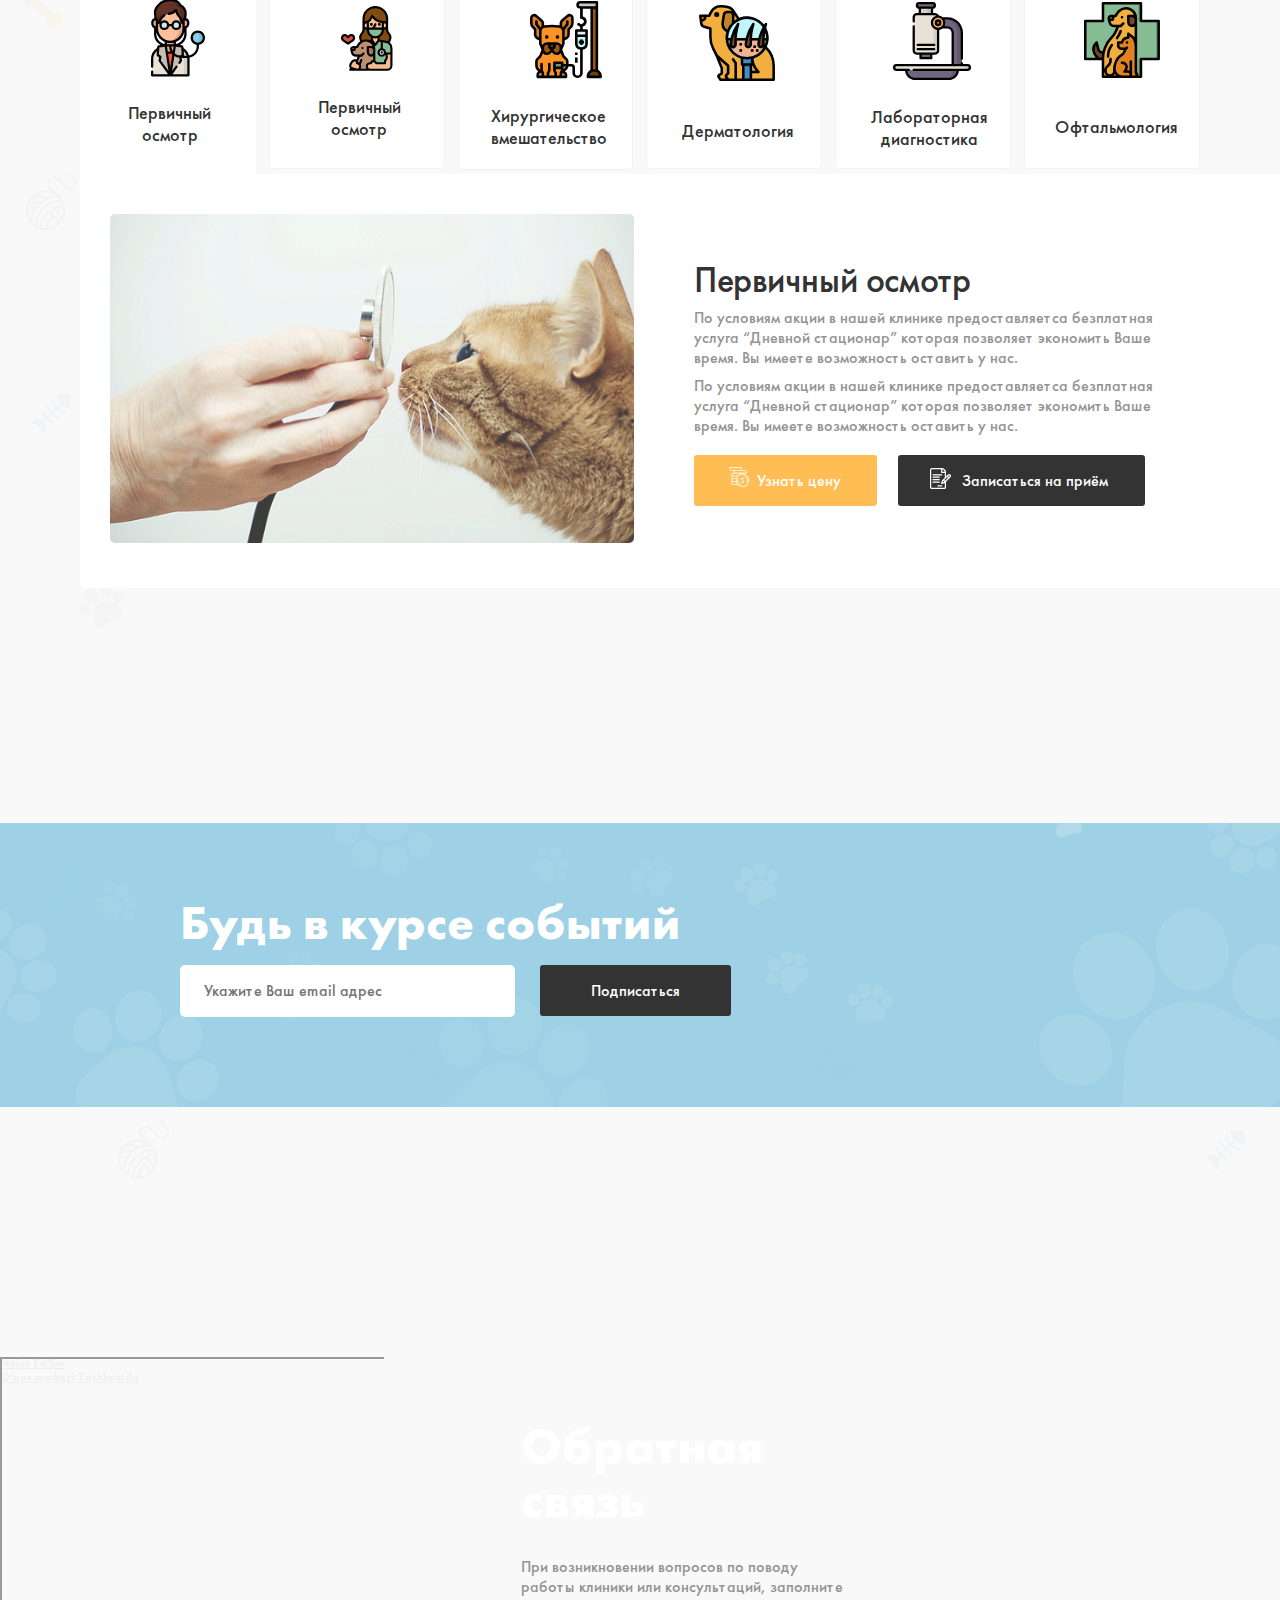
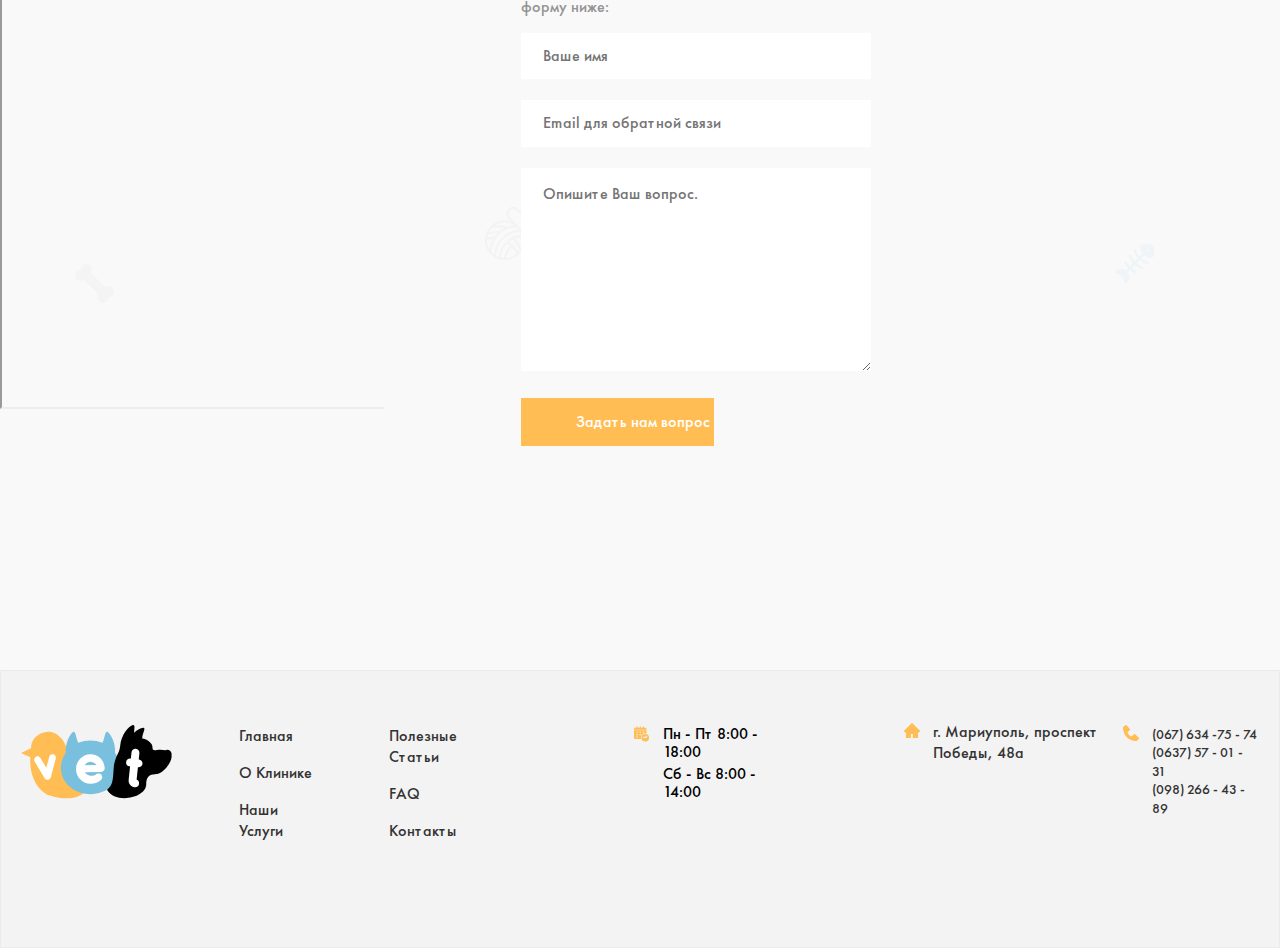
==== commit d634d787: "initial commit" ====
--- a/index.html
+++ b/index.html
@@ -17,13 +17,13 @@
             <address class="header-top__address">г. Мариуполь, проспект Победы, 48а</address>
             <ul class="header-top__list">
               <li class="header-top__item item-one">
-                <a class="header-top__link" href="tell:(067) 634 -75 - 74"> (067) 634 -75 - 74</a>
+                <a class="header-top__link" href="tel:0676347574"> (067) 634 -75 - 74</a>
               </li>
               <li class="header-top__item item">
-                <a class="header-top__link" href="tell:(0637) 57 - 01 - 31"> (0637) 57 - 01 - 31</a>
+                <a class="header-top__link" href="tel:0637570131"> (0637) 57 - 01 - 31</a>
               </li>
               <li class="header-top__item item">
-                <a class="header-top__link" href="tell:(098) 266 - 43 - 89"> (098) 266 - 43 - 89</a>
+                <a class="header-top__link" href="tel:0982664389"> (098) 266 - 43 - 89</a>
               </li>
             </ul>
             <div class="header-top__time-wrapper">
@@ -45,25 +45,22 @@
             <a class="header-bottom__link link-main" href="index.html" >Главная</a>
           </li>
           <li class="header-bottom__item">
-            <a class="header-bottom__link" href="#" >О Клинике</a>
+            <a class="header-bottom__link" href="about.html" >О Клинике</a>
           </li>
           <li class="header-bottom__item">
             <a class="header-bottom__link" href="nashi-uslugi.html">Наши Услуги</a>
           </li>
           <li class="header-bottom__item">
-            <a class="header-bottom__link" href="#" >Полезные Статьи</a>
+            <a class="header-bottom__link" href="blog.html" >Полезные Статьи</a>
           </li>
           <li class="header-bottom__item">
             <a class="header-bottom__link" href="faq.html" >FAQ</a>
           </li>
           <li class="header-bottom__item">
-            <a class="header-bottom__link" href="#" >Контакты</a>
-          </li>
-        </ul>
-
-        <a href="#" class="header-bottom__link-questions">
-          Задать вопрос
-        </a>
+            <a class="header-bottom__link" href="contact.html" >Контакты</a>
+          </li>
+        </ul>
+        <a class="header-bottom__link-questions" href="#">Задать вопрос</a>
       </div>
     </div>
   </header>
@@ -75,7 +72,7 @@
           <p class="site-hero__text">
             Вам и Вашему любимцу множество услуг по диагностике, профилактике заболеваний по лечению и уходу за Вашими животными. Профессионалы работающие в нашей клинике сделают все для того, чтобы быстро, эффективно и максимально безболезненно выполнить любие процедуры, которые необходимы Вашему домашнему любимцу.
           </p>
-          <a href="#" class="site-hero__link">Наши услуги</a>
+          <a href="#nashi-uslugi" class="site-hero__link">Наши услуги</a>
         </div>
       </div>
     </section>
@@ -92,42 +89,42 @@
       </div>
     </section>
 
-    <section class="site-services">
+    <section class="site-services" id="nashi-uslugi">
       <div class="container">
         <h2 class="site-services__title">Наши услуги</h2>
 
         <ul class="site-services__list">
-          <li class="site-services__item">
+          <li class="site-services__item items">
             <img class="site-services__img" src="img/nashi-uslugi-doctor.svg" alt="image doctor" width="54" height="77">
             <p class="site-services__text">
               Первичный осмотр
             </p>
           </li>
-          <li class="site-services__item-two">
+          <li class="site-services__item-two items">
             <img class="site-services__img" src="img/nashi-uslugi-xamshira.svg" alt="image doctor" width="52" height="77">
             <p class="site-services__text">
               Первичный осмотр
             </p>
           </li>
-          <li class="site-services__item-three">
+          <li class="site-services__item-three items">
             <img class="site-services__img" src="img/nashi-uslugi-dog.svg" alt="image doctor" width="72" height="77">
             <p class="site-services__text item-three">
               Хирургическое вмешательство
             </p>
           </li>
-          <li class="site-services__item-four">
+          <li class="site-services__item-four items">
             <img class="img-item__four" src="img/nashi-uslugi-small__dog.svg" alt="image doctor" width="76" height="76">
             <p class="site-services__text item-four">
               Дерматология
             </p>
           </li>
-          <li class="site-services__item-five">
+          <li class="site-services__item-five items">
             <img class="img-item__five" src="img/nashi-uslugi-mikraskop.svg" alt="image doctor" width="78" height="78">
             <p class="site-services__text item-five">
               Лабораторная диагностика
             </p>
           </li>
-          <li class="site-services__item-six">
+          <li class="site-services__item-six items">
             <img class="img-item__six" src="img/nashi-uslugi-dogs.svg" alt="image doctor" width="76" height="76">
             <p class="site-services__text item-six">
               Офтальмология
@@ -183,15 +180,26 @@
       </div>
     </section>
     <section class="site-iframe">
-      <div class="container">
+      <div class="containe">
         <div class="div-all">
           <div class="iframe-content">
-            <div style="position:relative;overflow:hidden;"><a href="https://yandex.uz/maps/org/najot_ta_lim/206616411269/?utm_medium=mapframe&utm_source=maps" style="color:#eee;font-size:12px;position:absolute;top:0px;">Najot Ta'lim</a><a href="https://yandex.uz/maps/10335/tashkent/category/educational_center/184106168/?utm_medium=mapframe&utm_source=maps" style="color:#eee;font-size:12px;position:absolute;top:14px;">O‘quv markazi  Toshkentda</a><iframe src="https://yandex.uz/map-widget/v1/-/CCUeMSF1LD" width="560" height="400" allowfullscreen="true" style="position:relative;"></iframe></div>
+            <div style="position:relative;overflow:hidden;"><a href="https://yandex.uz/maps/org/najot_ta_lim/206616411269/?utm_medium=mapframe&utm_source=maps" style="color:#eee;font-size:12px;position:absolute;top:0px;">Najot Ta'lim</a><a href="https://yandex.uz/maps/10335/tashkent/category/educational_center/184106168/?utm_medium=mapframe&utm_source=maps" style="color:#eee;font-size:12px;position:absolute;top:14px;">O‘quv markazi  Toshkentda</a><iframe src="https://yandex.uz/map-widget/v1/-/CCUeMSF1LD" width="462" height="652" allowfullscreen="true" style="position:relative;"></iframe></div>
           </div>
           <div class="input-div">
             <div class="input-div__content">
-              <h3 class="input-div__title">Обратная связь</h3>
-              <p class="input-div__text">При возникновении вопросов по поводу работы клиники или консультаций, заполните форму ниже:</p>
+              <form class="input-question" action="https://echo.htmlacademy.ru"  method="POST" >
+
+                <h1 class="form-heading">Обратная связь</h1>
+                <p class="form-text">При возникновении вопросов по поводу работы клиники или консультаций, заполните форму ниже:</p>
+
+                <input class="input-name" type="text" name="name" placeholder="Ваше имя" required>
+
+                <input class="input-name" type="text" name="name" placeholder="Email для обратной связи" required>
+
+                <textarea class="question-input" name="question" cols="30" rows="10" placeholder="Опишите Ваш вопрос."></textarea>
+
+                <button class="form-button" type="submit">Задать нам вопрос</button>
+              </form>
             </div>
           </div>
         </div>
@@ -208,25 +216,25 @@
 
         <ul class="footer-list__one">
           <li class="footer-list__item">
-            <a href="#" class="footer-list__link">Главная</a>
-          </li>
-          <li class="footer-list__item">
-            <a href="#" class="footer-list__link">О Клинике</a>
-          </li>
-          <li class="footer-list__item">
-            <a href="nashi-uslugi.html" class="footer-list__link">Наши Услуги</a>
+            <a class="footer-list__link" href="index.html">Главная</a>
+          </li>
+          <li class="footer-list__item">
+            <a class="footer-list__link" href="about.html">О Клинике</a>
+          </li>
+          <li class="footer-list__item">
+            <a class="footer-list__link" href="nashi-uslugi.html">Наши Услуги</a>
           </li>
         </ul>
 
         <ul class="footer-list__one">
           <li class="footer-list__item">
-            <a href="#" class="footer-list__link">Полезные Статьи</a>
-          </li>
-          <li class="footer-list__item">
-            <a href="#" class="footer-list__link">FAQ</a>
-          </li>
-          <li class="footer-list__item">
-            <a href="#" class="footer-list__link">Контакты</a>
+            <a class="footer-list__link" href="blog.html">Полезные Статьи</a>
+          </li>
+          <li class="footer-list__item">
+            <a class="footer-list__link" href="faq.html">FAQ</a>
+          </li>
+          <li class="footer-list__item">
+            <a class="footer-list__link" href="contact.html">Контакты</a>
           </li>
         </ul>
 
@@ -245,17 +253,17 @@
 
         <ul class="footer-tell__list">
           <li class="footer-tell__item">
-            <a class="footer-tell__link" href="tell:(067) 634 -75 - 74">
+            <a class="footer-tell__link" href="tel:0676347574">
               (067) 634 -75 - 74
             </a>
           </li>
           <li class="footer-tell__item">
-            <a class="footer-tell__link" href="tell:(0637) 57 - 01 - 31">
+            <a class="footer-tell__link" href="tel:0637570131">
               (0637) 57 - 01 - 31
             </a>
           </li>
           <li class="footer-tell__item">
-            <a class="footer-tell__link" href="tell:(098) 266 - 43 - 89">
+            <a class="footer-tell__link" href="tel:0982664389">
               (098) 266 - 43 - 89
             </a>
           </li>
--- a/css/style.css
+++ b/css/style.css
@@ -48,6 +48,11 @@
   font-family: "Futura PT";
   background-image: url("../img/body-bg.png");
   background-color: #F9F9F9;
+}
+
+img {
+  max-width: 100%;
+  height: auto;
 }
 
 .visually-hidden {
@@ -69,7 +74,6 @@
   margin-right: auto;
 }
 
-
 /* HEADER */
 
 .header-top{
@@ -140,7 +144,6 @@
   opacity: 0.6;
 }
 
-
 .header-top__item{
   position: relative;
 }
@@ -261,6 +264,10 @@
   margin-left: 55px;
 }
 
+.header-bottom__link:hover{
+  color: #FFBD54;
+}
+
 .header-bottom__link-questions{
   position: relative;
   margin-left: 180px;
@@ -318,7 +325,7 @@
 
 .site-hero{
   padding-bottom: 354px;
-  background-image: url("../img/hero-bgimg-first.svg"), url("../img/hero-bgimg-second.svg");
+  background-image: url("../img/hero-bgimg-first.svgjto"), url("../img/hero-bgimg-second.svg");
   background-position: calc(50% + -175px) -150px, calc(50% + 55px) -100px;
   background-repeat: no-repeat;
   background-size: cover;
@@ -538,9 +545,12 @@
   background-image: url("../img/arrow-two.svg");
   background-repeat: no-repeat;
   background-position: center;
-  background-size: contain;
-}
-
+  background-size: cover;
+}
+
+.site-services__list::before:hover {
+  background-color: #FFFFFF;
+}
 
 .site-services__item{
   width: 193px;
@@ -594,6 +604,14 @@
 .item-three{
   padding: 0;
   padding-left: 32px;
+}
+
+.items:hover {
+  opacity: 0.8;
+}
+
+.items:active {
+  opacity: 0.6;
 }
 
 .site-services__item-four{
@@ -812,13 +830,13 @@
   content: "";
   display: block;
   position: absolute;
-  right: 135px;
-  top: -38px;
+  left: calc(50% + 25px);
+  top: -131px;
   width: 613px;
   height: 481px;
-  background-image: url("../img/form-bgimg-dog.svg");
-  background-repeat: no-repeat;
-  background-position: center;
+  background-image: url("../img/for-bgimgs.png");
+  background-repeat: no-repeat;
+  background-position: calc(50%);
   background-size: contain;
 }
 
@@ -874,31 +892,94 @@
 
 .div-all {
   display: flex;
-  justify-content: space-between;
-
+  max-width: 1440px;
+  width: 100%;
+  justify-content: center;
+
+}
+
+.iframe-content {
+  max-width: 462px;
+  width: 30%;
 }
 
 .input-div {
-  width: 760px;
-  background-image: url("../img/black-form-bg.png");
-  background-repeat: no-repeat;
-}
-
-.input-div__title {
+  max-width: 1000px;
+  width: 100%;
+  padding-top: 62px;
+  padding-bottom: 74px;
+}
+
+.input-div {
+  background-image: url("../img/form-bg.png");
+  background-repeat: no-repeat;
+  background-size: 785px;
+}
+
+.input-question{
+  display: flex;
+  flex-direction: column;
+  margin-left: 137px;
+}
+
+.input-name{
+  width: 350px;
+}
+
+.question-input{
+  width: 350px;
+  padding-left: 22px;
+  padding-top: 17px;
+  border: none;
+  resize: vertical;
+}
+.form-heading{
+  max-width: 360px;
   font-style: normal;
   font-weight: bold;
-  font-size: 48px;
-  line-height: 62px;
+  font-size: 50px;
+  line-height: 54px;
   color: #FFFFFF;
-}
-
-.input-div__text {
+  margin: 0;
+  padding: 0;
+  margin-bottom: 14px;
+}
+
+.form-text {
+  max-width: 334px;
   font-style: normal;
   font-weight: normal;
   font-size: 16px;
   line-height: 20px;
   color: #949494;
 }
+
+.input-name{
+  padding-top: 14px;
+  padding-bottom: 14px;
+  padding-left: 22px;
+  margin-bottom: 21px;
+  border: none;
+}
+
+.form-button{
+  width: 193px;
+  margin-top: 27px;
+  padding: 15px 67px 15px 55px;
+  background-color: #FFBD54;
+  border: none;
+  color: #ffffff;
+  cursor: pointer;
+  white-space: nowrap;
+}
+
+.form-button:hover {
+  opacity: 0.8;
+}
+.form-button:active {
+  opacity: 0.6;
+}
+
 
 
 /* FOOTER */
